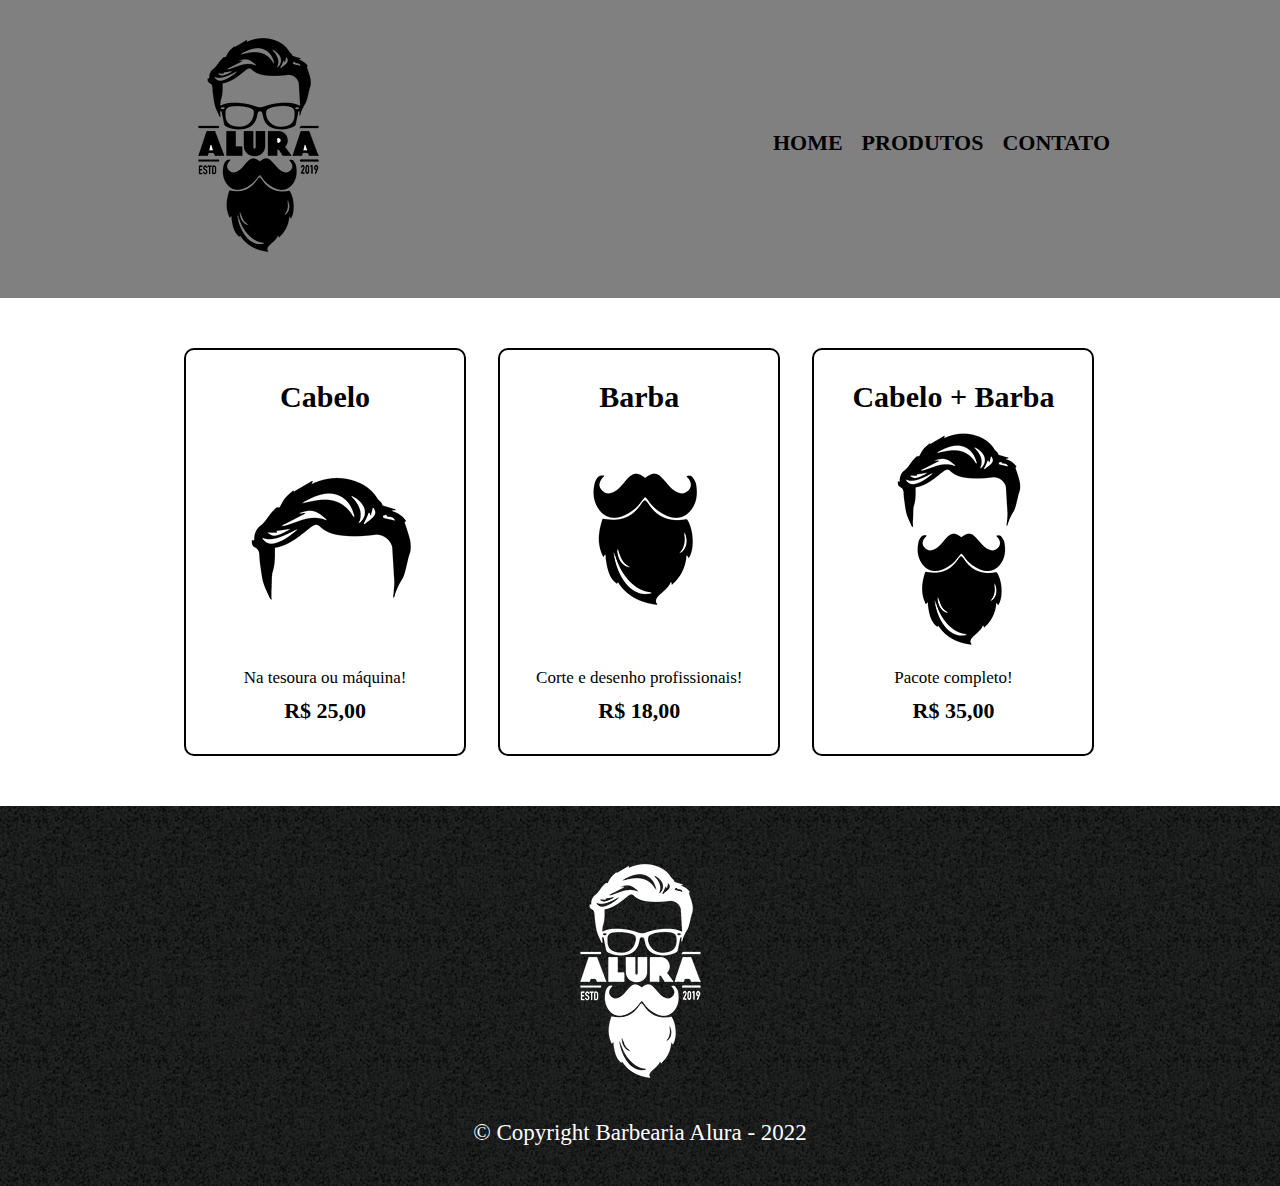
==== produtos.html @ 79f7527d "Criando a página home e menu" ====
<!DOCTYPE html>
<html lang="pt-BR">
<head>
    <meta charset="UTF-8">
    <meta http-equiv="X-UA-Compatible" content="IE=edge">
    <meta name="viewport" content="width=device-width, initial-scale=1.0">
    
    <title>Produtos - Barbearia</title>
    
    <link rel="stylesheet" href="reset.css">
    <link rel="stylesheet" href="produtos.css">    

</head>

<body>
    <header>
        <div class="caixa">
        <h1>
            <img src="/img/logo.png">
        </h1>
        <nav>
        <ul class="navegacao">
            <li><a href="index.html">Home</a></li>
            <li><a href="produtos.html">Produtos</a></li>
            <li><a href="contato.html">Contato</a></li>
        </ul>
        </nav>
    </div>
    </header>

    <main>
        <ul class="produtos">
        <li>
            <h2>Cabelo</h2>
            <img src="/img/cabelo.jpg">
            <p class="produto-descricao">Na tesoura ou máquina!</p>
            <p class="produto-preco">R$ 25,00</p>
        </li>
        <li>
            <h2>Barba</h2>
            <img src="/img/barba.jpg">
            <p class="produto-descricao">Corte e desenho profissionais!</p>
            <p class="produto-preco">R$ 18,00</p>
        </li>
        <li>
            <h2>Cabelo + Barba</h2>
            <img src="/img/cabelo+barba.jpg">
            <p class="produto-descricao">Pacote completo!</p>
            <p class="produto-preco">R$ 35,00</p>       
        </li>
        </ul>
    </main>
    
    <footer>
        <img src="/img/logo-branco.png">
        <p class="copyright">&copy; Copyright Barbearia Alura - 2022</p>

    </footer>
</body>
</html>
---- produtos.css ----
header {
    background: gray;
    padding: 20px 0px;
}

.caixa {
    position: relative;
    width: 940px;
    margin: 0 auto;
}

nav {
    position: absolute;
    top: 110px;
    right: 0;
}

nav li {
    display: inline;
    margin: 0 0 0 15px;
}

nav a {
    text-transform: uppercase;
    color: black;
    font-weight: bold;
    font-size: 22px;
    text-decoration: none;
}

nav a:hover {
    color: blue;
    text-decoration: underline;
}

.produtos {
    width: 940px;
    margin: 0 auto;
    padding: 50px 0;
}

.produtos li {
    display: inline-block;
    text-align: center;
    width: 30%;
    vertical-align: top; 
    margin: 0 1.5%;
    padding: 30px 20px; 
    box-sizing: border-box;
    border: 2px solid black;
    border-radius: 10px;
}

.produtos li:hover {
    border-color: yellow;
}

.produtos li:active {
    border-color: green;
}

.produtos li:hover h2 {
    font-size: 34px;
}

.produtos h2 {
    font-size: 30px;
    font-weight: bold;
}

.produto-descricao {
    font-size: 17px;
}

.produto-preco {
    font-size: 22px;
    font-weight: bold;
    margin-top: 10px;
}

footer {
    text-align: center;
    background: url(/img/bg.jpg);
    padding: 40px 0;
}

.copyright {
    color: white;
    font-size: 23px;
    margin-top: 20px;
}
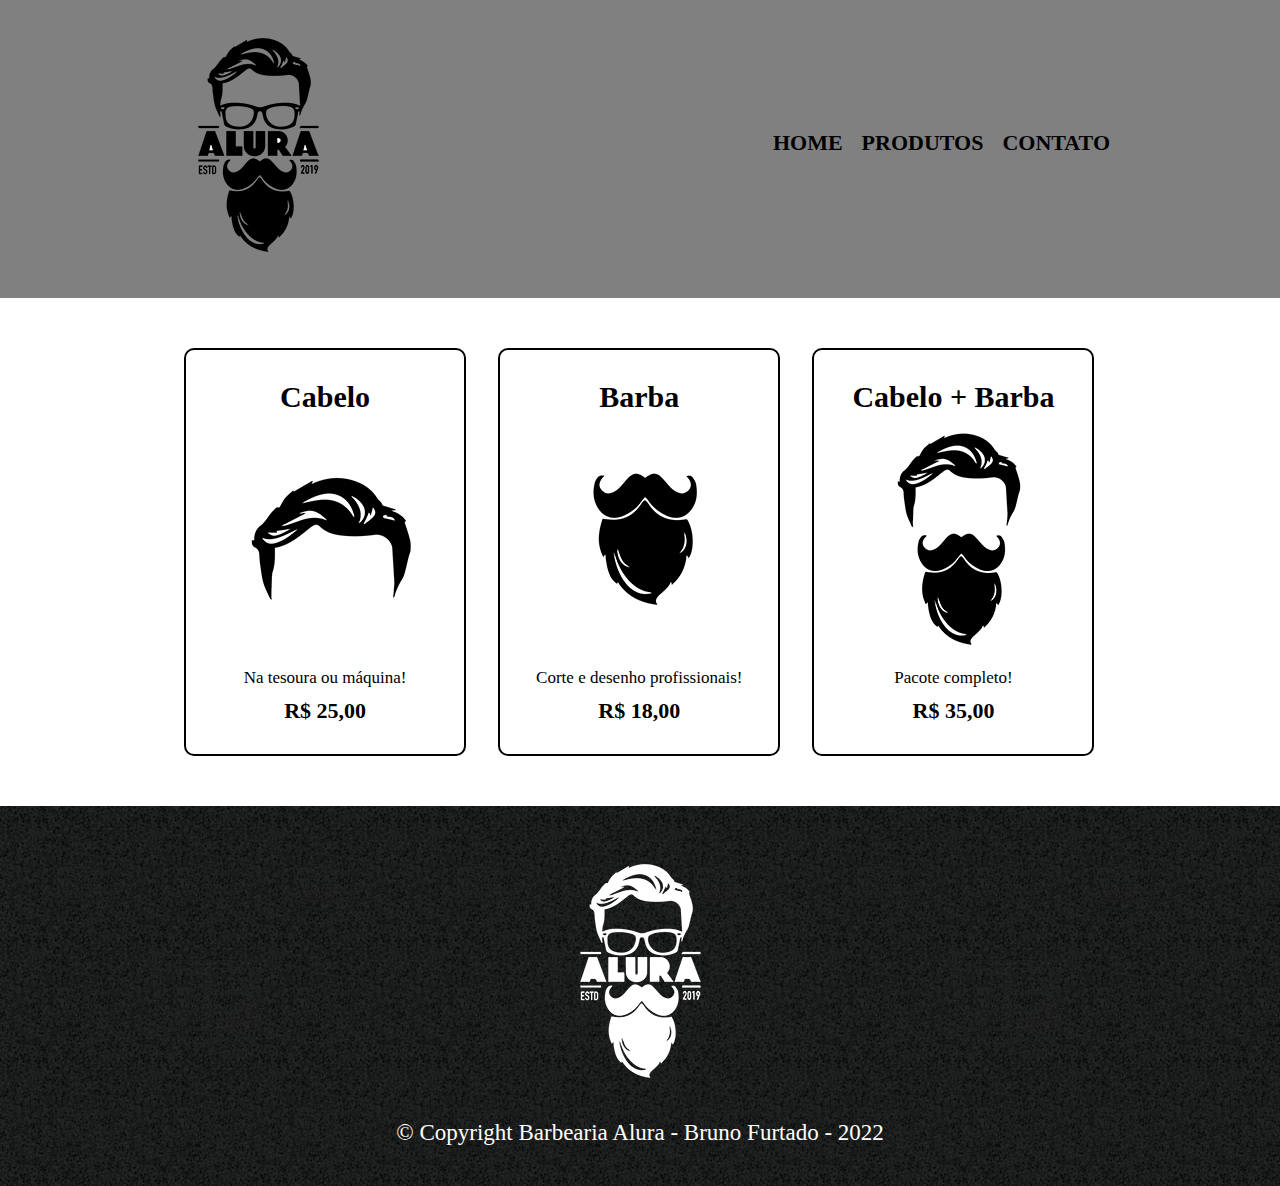
==== commit e673f381: "Atualização de dados do CSS" ====
--- a/produtos.html
+++ b/produtos.html
@@ -1,60 +1,58 @@
 <!DOCTYPE html>
 <html lang="pt-BR">
-<head>
-    <meta charset="UTF-8">
-    <meta http-equiv="X-UA-Compatible" content="IE=edge">
-    <meta name="viewport" content="width=device-width, initial-scale=1.0">
-    
+  <head>
+    <meta charset="UTF-8" />
+    <meta http-equiv="X-UA-Compatible" content="IE=edge" />
+    <meta name="viewport" content="width=device-width, initial-scale=1.0" />
+
     <title>Produtos - Barbearia</title>
-    
-    <link rel="stylesheet" href="reset.css">
-    <link rel="stylesheet" href="produtos.css">    
 
-</head>
+    <link rel="stylesheet" href="reset.css" />
+    <link rel="stylesheet" href="produtos.css" />
+  </head>
 
-<body>
+  <body>
     <header>
-        <div class="caixa">
+      <div class="box_products">
         <h1>
-            <img src="/img/logo.png">
+          <img src="/img/logo.png" />
         </h1>
         <nav>
-        <ul class="navegacao">
+          <ul class="navegacao">
             <li><a href="index.html">Home</a></li>
             <li><a href="produtos.html">Produtos</a></li>
             <li><a href="contato.html">Contato</a></li>
-        </ul>
+          </ul>
         </nav>
-    </div>
+      </div>
     </header>
 
     <main>
-        <ul class="produtos">
+      <ul class="produtos">
         <li>
-            <h2>Cabelo</h2>
-            <img src="/img/cabelo.jpg">
-            <p class="produto-descricao">Na tesoura ou máquina!</p>
-            <p class="produto-preco">R$ 25,00</p>
+          <h2>Cabelo</h2>
+          <img src="/img/cabelo.jpg" />
+          <p class="produto-descricao">Na tesoura ou máquina!</p>
+          <p class="produto-preco">R$ 25,00</p>
         </li>
         <li>
-            <h2>Barba</h2>
-            <img src="/img/barba.jpg">
-            <p class="produto-descricao">Corte e desenho profissionais!</p>
-            <p class="produto-preco">R$ 18,00</p>
+          <h2>Barba</h2>
+          <img src="/img/barba.jpg" />
+          <p class="produto-descricao">Corte e desenho profissionais!</p>
+          <p class="produto-preco">R$ 18,00</p>
         </li>
         <li>
-            <h2>Cabelo + Barba</h2>
-            <img src="/img/cabelo+barba.jpg">
-            <p class="produto-descricao">Pacote completo!</p>
-            <p class="produto-preco">R$ 35,00</p>       
+          <h2>Cabelo + Barba</h2>
+          <img src="/img/cabelo+barba.jpg" />
+          <p class="produto-descricao">Pacote completo!</p>
+          <p class="produto-preco">R$ 35,00</p>
         </li>
-        </ul>
+      </ul>
     </main>
-    
+
     <footer>
-        <img src="/img/logo-branco.png">
-        <p class="copyright">&copy; Copyright Barbearia Alura - 2022</p>
-
+      <img src="/img/logo-branco.png" />
+      <p class="copyright">&copy; Copyright Barbearia Alura - Bruno Furtado - 2022</p>
     </footer>
-</body>
-</html>+  </body>
+</html>
--- a/produtos.css
+++ b/produtos.css
@@ -3,7 +3,7 @@
     padding: 20px 0px;
 }
 
-.caixa {
+.box_products {
     position: relative;
     width: 940px;
     margin: 0 auto;
